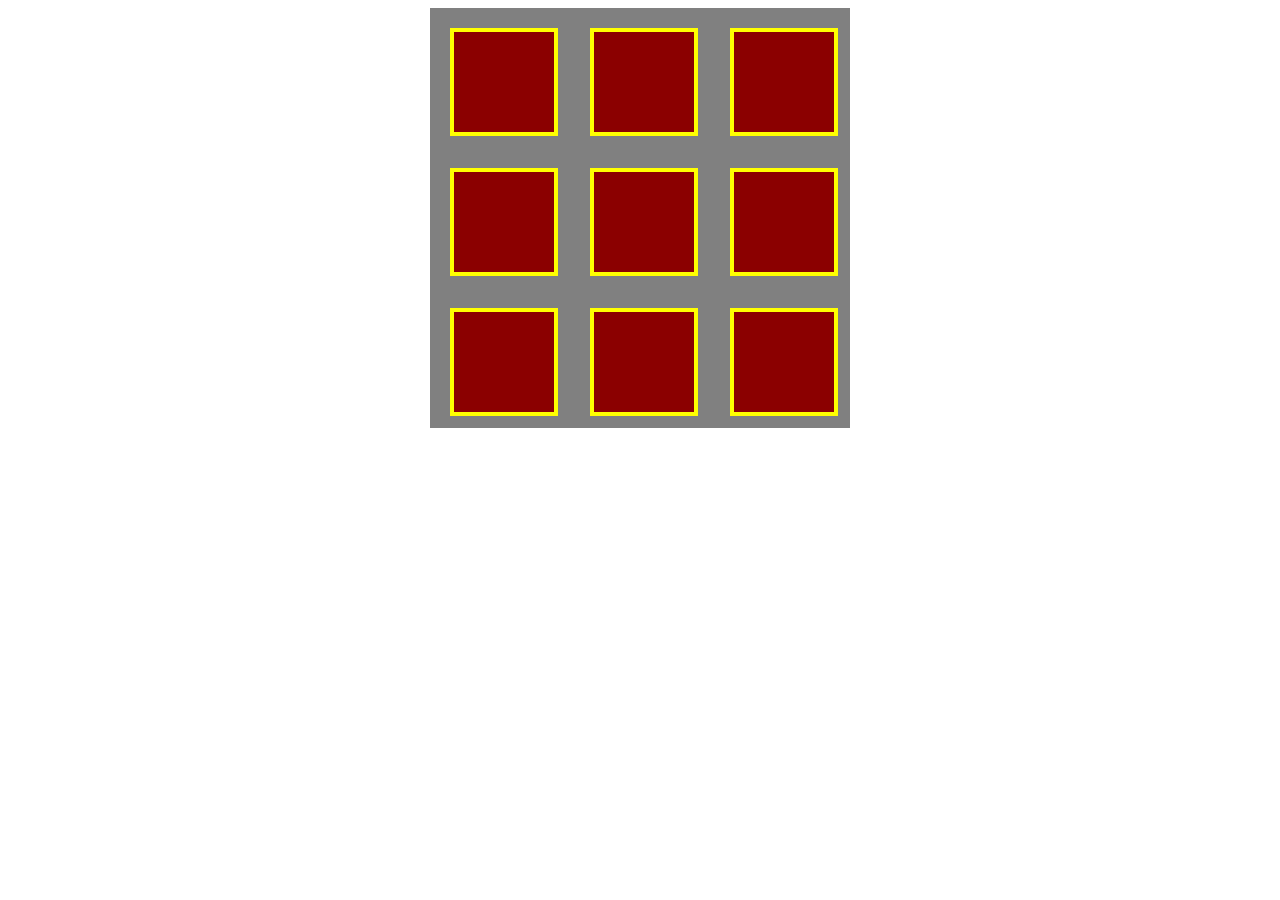
==== audio_sampler.html @ ae4d5a69 "comment" ====
<!DOCTYPE html>
<html lang="en">
<head>
	<meta charset="UTF-8">
	<title>Audio Sampler</title>
	<link rel="stylesheet" href="audio.css">
</head>
<body>
	<div class="wrapper">
	<div class="container">
		
		<div class="audiobutton" id="play1"></div>
		<div class="audiobutton" id="play2"></div>
		<div class="audiobutton" id="play3"></div>
		<div class="audiobutton"></div>
		<div class="audiobutton"></div>
		<div class="audiobutton"></div>
		<div class="audiobutton"></div>
		<div class="audiobutton"></div>
		<div class="audiobutton"></div>

	</div>
	</div>

	<script src="https://ajax.googleapis.com/ajax/libs/jquery/2.2.4/jquery.min.js"></script>
	<script>

	init();

		var createAudio = function(){

			window.newAudio = new Audio();
			newAudio.src = 'sounds/a.wav';

			window.newAudio2 = new Audio();
			newAudio2.src = 'sounds/b.wav';

			window.newAudio3 = new Audio();
			newAudio3.src = 'sounds/c.wav';

		}();


		function init(){

			var playButton = document.getElementById('play1');
			playButton.addEventListener('click', playAudio, false);

			var playButton2 = document.getElementById('play2');
			playButton2.addEventListener('click', playAudio2, false);

			var playButton3 = document.getElementById('play3');
			playButton3.addEventListener('click', playAudio3, false);

			// var pauseButton = document.getElementById('pause');
			// pauseButton.addEventListener('click', pauseAudio, false);

		}

		function playAudio(){
			if (newAudio.paused){
				newAudio.play()
			} else {
				newAudio.pause()
			}
		}

		function playAudio2(){
			if (newAudio2.paused){
				newAudio2.play()
			} else {
				newAudio2.pause()
			}
		}

		function playAudio3(){
			if (newAudio3.paused){
				newAudio3.play()
			} else {
				newAudio3.pause()
			}
		}

		function corners(){
			$('.audiobutton').mouseleave
				$(this).css('border-radius' , '0');
				$(this).css('background-color' , 'darkred');

			
		}

		// function pauseAudio(){

		// 		newAudio.pause();

		// }

	</script>
</body>
</html>
---- audio.css ----
.wrapper{
	width: 420px;
	height: 420px;
	background-color: grey;
	margin: 0 auto;
	text-align: center;
}

.container{
	display: inline-block;
	padding: 20px;
	margin: 0 auto;
	/*GRID*/
	display: grid;
	grid-template-columns: 100px 100px 100px;
	grid-template-rows: 100px 100px 100px;
	grid-gap: 40px;
}

.audiobutton{
	border: 4px solid yellow;
	cursor: pointer;
	background-color: darkred;
	width: 100%;
	height: 100%;
}

.audiobutton:hover{
	transition-duration: 1s;
	background-color: orange;
	border-radius: 45px;
}
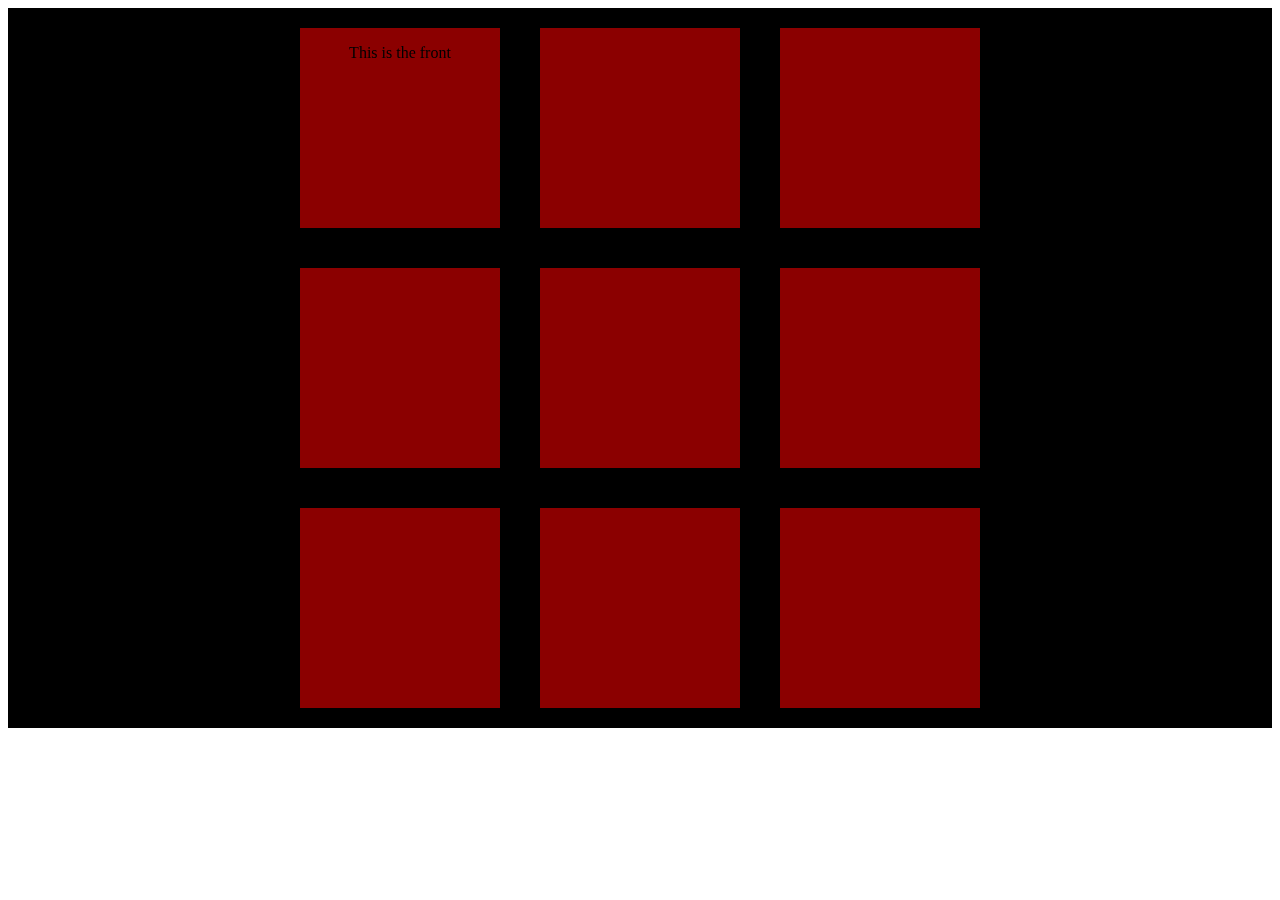
==== commit 259cb861: "added flip" ====
--- a/audio_sampler.html
+++ b/audio_sampler.html
@@ -9,7 +9,16 @@
 	<div class="wrapper">
 	<div class="container">
 		
-		<div class="audiobutton" id="play1"></div>
+		<div class="audiobutton flip-container" ontouchstart="this.classList.toggle('hover');" id="play1">
+			<div class="flipper">
+				<div class="front">
+					<p>This is the front</p>
+				</div>
+				<div class="back">
+					<p>This is the back</p>
+				</div>
+			</div>
+		</div>
 		<div class="audiobutton" id="play2"></div>
 		<div class="audiobutton" id="play3"></div>
 		<div class="audiobutton"></div>
@@ -80,15 +89,6 @@
 				newAudio3.pause()
 			}
 		}
-
-		function corners(){
-			$('.audiobutton').mouseleave
-				$(this).css('border-radius' , '0');
-				$(this).css('background-color' , 'darkred');
-
-			
-		}
-
 		// function pauseAudio(){
 
 		// 		newAudio.pause();
--- a/audio.css
+++ b/audio.css
@@ -1,32 +1,76 @@
 .wrapper{
-	width: 420px;
-	height: 420px;
-	background-color: grey;
-	margin: 0 auto;
+	width: 100%;
+	background-color: black;
+	margin: auto;
 	text-align: center;
+	display: inline-block;
 }
 
 .container{
+	width: 680px;
 	display: inline-block;
 	padding: 20px;
-	margin: 0 auto;
+	margin: auto;
 	/*GRID*/
 	display: grid;
-	grid-template-columns: 100px 100px 100px;
-	grid-template-rows: 100px 100px 100px;
+	grid-template-columns: 200px 200px 200px;
+	grid-template-rows: 200px 200px 200px;
 	grid-gap: 40px;
 }
 
 .audiobutton{
-	border: 4px solid yellow;
 	cursor: pointer;
 	background-color: darkred;
 	width: 100%;
 	height: 100%;
+	transition-duration: 1s;
 }
 
-.audiobutton:hover{
+/*.audiobutton:hover{
 	transition-duration: 1s;
 	background-color: orange;
 	border-radius: 45px;
+}*/
+
+/* entire container, keeps perspective */
+.flip-container {
+	perspective: 1000px;
+}
+	/* flip the pane when hovered */
+	.flip-container:hover .flipper, .flip-container.hover .flipper {
+		transform: rotateY(180deg);
+	}
+
+.flip-container, .front, .back {
+	width: 100%;
+	height: 100%;
+}
+
+/* flip speed goes here */
+.flipper {
+	transition: 0.6s;
+	transform-style: preserve-3d;
+
+	position: relative;
+}
+
+/* hide back of pane during swap */
+.front, .back {
+	backface-visibility: hidden;
+
+	position: absolute;
+	top: 0;
+	left: 0;
+}
+
+/* front pane, placed above back */
+.front {
+	z-index: 2;
+	/* for firefox 31 */
+	transform: rotateY(0deg);
+}
+
+/* back, initially hidden pane */
+.back {
+	transform: rotateY(180deg);
 }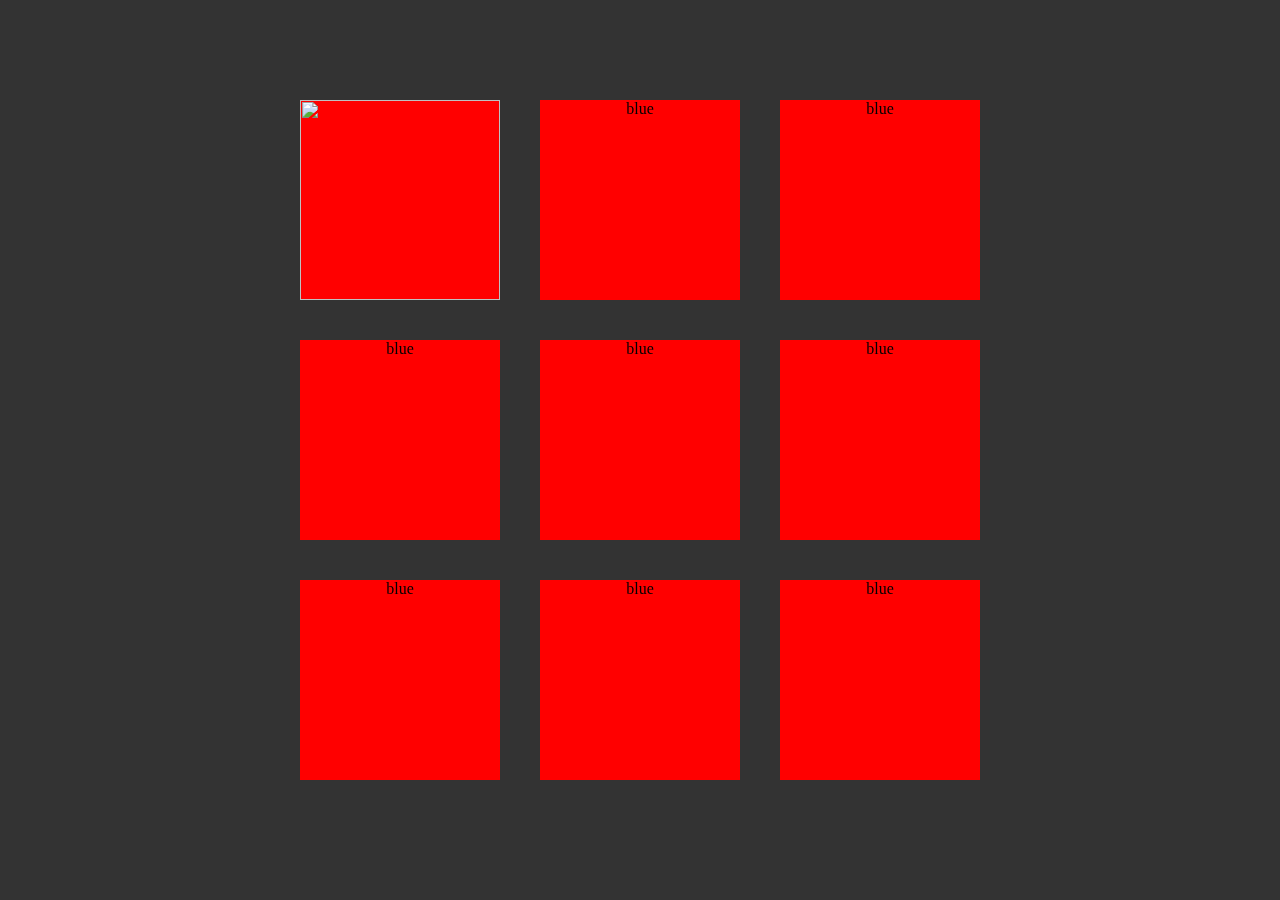
==== commit e3cbfc12: "did flippy shit" ====
--- a/audio_sampler.html
+++ b/audio_sampler.html
@@ -4,29 +4,107 @@
 	<meta charset="UTF-8">
 	<title>Audio Sampler</title>
 	<link rel="stylesheet" href="audio.css">
+	<link rel="stylesheet" type="text/css" href="https://maxcdn.bootstrapcdn.com/font-awesome/4.7.0/css/font-awesome.min.css">
 </head>
 <body>
 	<div class="wrapper">
 	<div class="container">
 		
+		<div class="audiobutton flip-container" ontouchstart="this.classList.toggle('hover');">
+			<div class="flipper">
+				<div class="front">
+					<div class="albumfront"><img class="albumimage" src="https://t6.rbxcdn.com/69a85997fd35c6d1b2691b19089b5289"></div>
+				</div>
+				<div class="back">
+
+					<div class="albumback">
+						<h3 class="songtitle">Song name.mp3</h3>
+						<i class="buttonplay fa-5x fa fa-play" aria-hidden="true" id="play1"></i>
+
+					</div>
+				</div>
+			</div>
+		</div>
+		<div class="audiobutton flip-container" ontouchstart="this.classList.toggle('hover');" id="play2">
+			<div class="flipper">
+				<div class="front">
+					<div class="albumfront">blue</div>
+				</div>
+				<div class="back">
+					<div class="albumback">this is red</div>
+				</div>
+			</div>
+		</div>
+		<div class="audiobutton flip-container" ontouchstart="this.classList.toggle('hover');" id="play3">
+			<div class="flipper">
+				<div class="front">
+					<div class="albumfront">blue</div>
+				</div>
+				<div class="back">
+					<div class="albumback">this is red</div>
+				</div>
+			</div>
+		</div>
 		<div class="audiobutton flip-container" ontouchstart="this.classList.toggle('hover');" id="play1">
 			<div class="flipper">
 				<div class="front">
-					<p>This is the front</p>
+					<div class="albumfront">blue</div>
 				</div>
 				<div class="back">
-					<p>This is the back</p>
+					<div class="albumback">this is red</div>
 				</div>
 			</div>
 		</div>
-		<div class="audiobutton" id="play2"></div>
-		<div class="audiobutton" id="play3"></div>
-		<div class="audiobutton"></div>
-		<div class="audiobutton"></div>
-		<div class="audiobutton"></div>
-		<div class="audiobutton"></div>
-		<div class="audiobutton"></div>
-		<div class="audiobutton"></div>
+		<div class="audiobutton flip-container" ontouchstart="this.classList.toggle('hover');" id="play1">
+			<div class="flipper">
+				<div class="front">
+					<div class="albumfront">blue</div>
+				</div>
+				<div class="back">
+					<div class="albumback">this is red</div>
+				</div>
+			</div>
+		</div>
+		<div class="audiobutton flip-container" ontouchstart="this.classList.toggle('hover');" id="play1">
+			<div class="flipper">
+				<div class="front">
+					<div class="albumfront">blue</div>
+				</div>
+				<div class="back">
+					<div class="albumback">this is red</div>
+				</div>
+			</div>
+		</div>
+		<div class="audiobutton flip-container" ontouchstart="this.classList.toggle('hover');" id="play1">
+			<div class="flipper">
+				<div class="front">
+					<div class="albumfront">blue</div>
+				</div>
+				<div class="back">
+					<div class="albumback">this is red</div>
+				</div>
+			</div>
+		</div>
+		<div class="audiobutton flip-container" ontouchstart="this.classList.toggle('hover');" id="play1">
+			<div class="flipper">
+				<div class="front">
+					<div class="albumfront">blue</div>
+				</div>
+				<div class="back">
+					<div class="albumback">this is red</div>
+				</div>
+			</div>
+		</div>
+		<div class="audiobutton flip-container" ontouchstart="this.classList.toggle('hover');" id="play1">
+			<div class="flipper">
+				<div class="front">
+					<div class="albumfront">blue</div>
+				</div>
+				<div class="back">
+					<div class="albumback">this is red</div>
+				</div>
+			</div>
+		</div>
 
 	</div>
 	</div>
@@ -94,6 +172,17 @@
 		// 		newAudio.pause();
 
 		// }
+		$('.fa-play').click(function(){
+
+			$(this).addClass('fa-pause');
+			$(this).removeClass('fa-play');
+		})
+
+		$('.fa-pause').click(function(){
+
+			$(this).addClass('fa-play');
+			$(this).removeClass('fa-pause');
+		})
 
 	</script>
 </body>
--- a/audio.css
+++ b/audio.css
@@ -1,6 +1,11 @@
+body{
+	margin: 0;
+	background-color: #333333;
+}
+
 .wrapper{
 	width: 100%;
-	background-color: black;
+	background-color: #333333;
 	margin: auto;
 	text-align: center;
 	display: inline-block;
@@ -11,6 +16,7 @@
 	display: inline-block;
 	padding: 20px;
 	margin: auto;
+	margin-top: 80px;
 	/*GRID*/
 	display: grid;
 	grid-template-columns: 200px 200px 200px;
@@ -20,7 +26,7 @@
 
 .audiobutton{
 	cursor: pointer;
-	background-color: darkred;
+	/*background-color: darkred;*/
 	width: 100%;
 	height: 100%;
 	transition-duration: 1s;
@@ -73,4 +79,32 @@
 /* back, initially hidden pane */
 .back {
 	transform: rotateY(180deg);
+}
+
+
+.albumfront{
+	background-color: red;
+	height: 200px;
+}
+
+.albumback{
+	background-color: #D6EBC5;
+	height: 200px;
+}
+
+.albumimage{
+	width: 100%;
+	height: 100%;
+}
+
+.buttonplay{
+	margin-top: 35px;
+	border-radius: 90px;
+	background-color: #D6EBC5;
+}
+
+.songtitle{
+	padding-top: 10px;
+	font-family: sans-serif;
+	margin: 0;
 }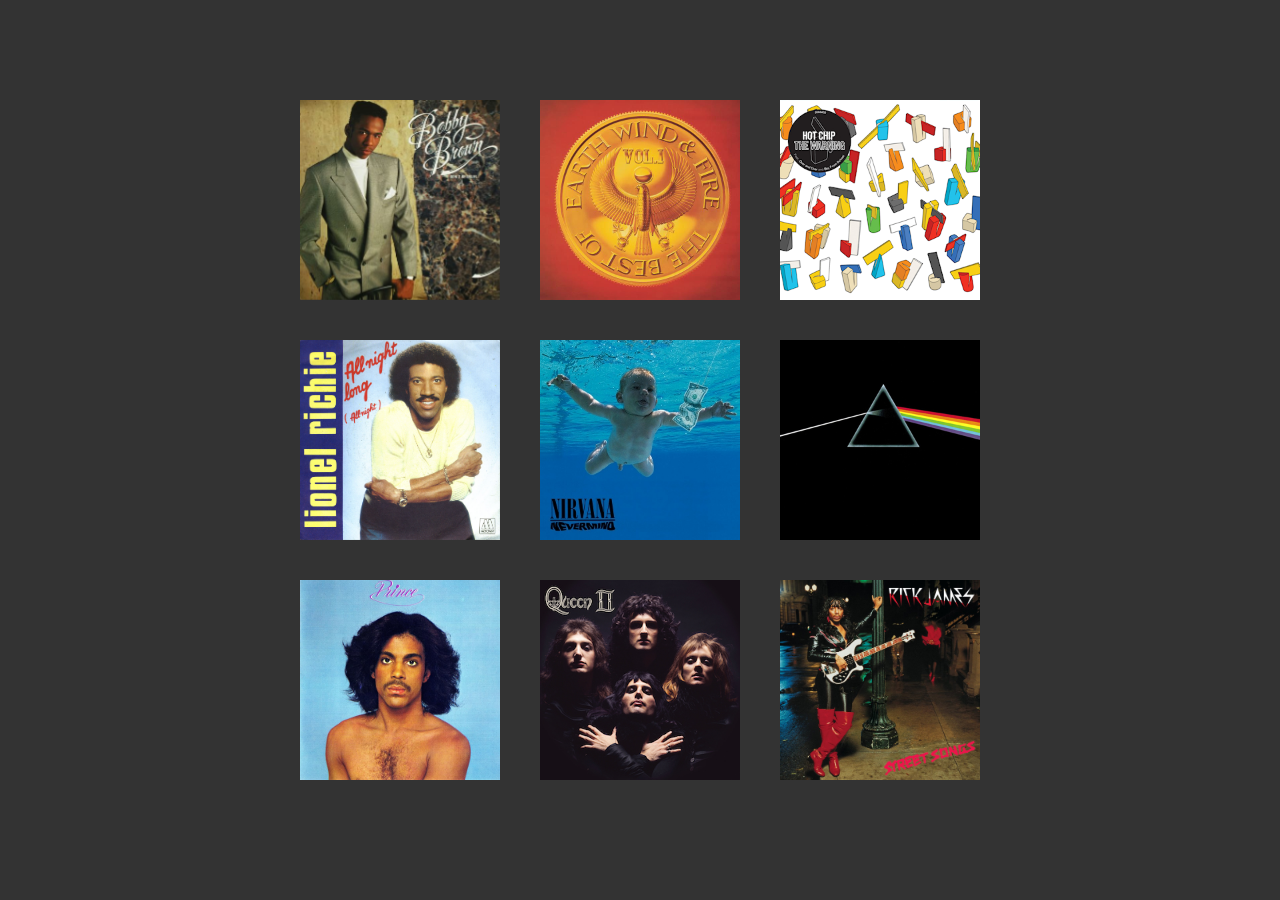
==== commit db6a096e: "added cover art" ====
--- a/audio_sampler.html
+++ b/audio_sampler.html
@@ -13,7 +13,7 @@
 		<div class="audiobutton flip-container" ontouchstart="this.classList.toggle('hover');">
 			<div class="flipper">
 				<div class="front">
-					<div class="albumfront"><img class="albumimage" src="https://t6.rbxcdn.com/69a85997fd35c6d1b2691b19089b5289"></div>
+					<div class="albumfront"><img class="albumimage" src="covers/bobbybrown.jpg"></div>
 				</div>
 				<div class="back">
 
@@ -25,83 +25,123 @@
 				</div>
 			</div>
 		</div>
-		<div class="audiobutton flip-container" ontouchstart="this.classList.toggle('hover');" id="play2">
-			<div class="flipper">
-				<div class="front">
-					<div class="albumfront">blue</div>
-				</div>
-				<div class="back">
-					<div class="albumback">this is red</div>
-				</div>
-			</div>
-		</div>
-		<div class="audiobutton flip-container" ontouchstart="this.classList.toggle('hover');" id="play3">
-			<div class="flipper">
-				<div class="front">
-					<div class="albumfront">blue</div>
-				</div>
-				<div class="back">
-					<div class="albumback">this is red</div>
-				</div>
-			</div>
-		</div>
-		<div class="audiobutton flip-container" ontouchstart="this.classList.toggle('hover');" id="play1">
-			<div class="flipper">
-				<div class="front">
-					<div class="albumfront">blue</div>
-				</div>
-				<div class="back">
-					<div class="albumback">this is red</div>
-				</div>
-			</div>
-		</div>
-		<div class="audiobutton flip-container" ontouchstart="this.classList.toggle('hover');" id="play1">
-			<div class="flipper">
-				<div class="front">
-					<div class="albumfront">blue</div>
-				</div>
-				<div class="back">
-					<div class="albumback">this is red</div>
-				</div>
-			</div>
-		</div>
-		<div class="audiobutton flip-container" ontouchstart="this.classList.toggle('hover');" id="play1">
-			<div class="flipper">
-				<div class="front">
-					<div class="albumfront">blue</div>
-				</div>
-				<div class="back">
-					<div class="albumback">this is red</div>
-				</div>
-			</div>
-		</div>
-		<div class="audiobutton flip-container" ontouchstart="this.classList.toggle('hover');" id="play1">
-			<div class="flipper">
-				<div class="front">
-					<div class="albumfront">blue</div>
-				</div>
-				<div class="back">
-					<div class="albumback">this is red</div>
-				</div>
-			</div>
-		</div>
-		<div class="audiobutton flip-container" ontouchstart="this.classList.toggle('hover');" id="play1">
-			<div class="flipper">
-				<div class="front">
-					<div class="albumfront">blue</div>
-				</div>
-				<div class="back">
-					<div class="albumback">this is red</div>
-				</div>
-			</div>
-		</div>
-		<div class="audiobutton flip-container" ontouchstart="this.classList.toggle('hover');" id="play1">
-			<div class="flipper">
-				<div class="front">
-					<div class="albumfront">blue</div>
-				</div>
-				<div class="back">
-					<div class="albumback">this is red</div>
+		<div class="audiobutton flip-container" ontouchstart="this.classList.toggle('hover');">
+			<div class="flipper">
+				<div class="front">
+					<div class="albumfront"><img class="albumimage" src="covers/earthwindfire.jpg"></div>
+				</div>
+				<div class="back">
+
+					<div class="albumback">
+						<h3 class="songtitle">Song name.mp3</h3>
+						<i class="buttonplay fa-5x fa fa-play" aria-hidden="true" id="play2"></i>
+
+					</div>
+				</div>
+			</div>
+		</div>
+		<div class="audiobutton flip-container" ontouchstart="this.classList.toggle('hover');">
+			<div class="flipper">
+				<div class="front">
+					<div class="albumfront"><img class="albumimage" src="covers/hotchip.png"></div>
+				</div>
+				<div class="back">
+
+					<div class="albumback">
+						<h3 class="songtitle">Song name.mp3</h3>
+						<i class="buttonplay fa-5x fa fa-play" aria-hidden="true" id="play3"></i>
+
+					</div>
+				</div>
+			</div>
+		</div>
+		<div class="audiobutton flip-container" ontouchstart="this.classList.toggle('hover');">
+			<div class="flipper">
+				<div class="front">
+					<div class="albumfront"><img class="albumimage" src="covers/lionelrichie.jpg"></div>
+				</div>
+				<div class="back">
+
+					<div class="albumback">
+						<h3 class="songtitle">Song name.mp3</h3>
+						<i class="buttonplay fa-5x fa fa-play" aria-hidden="true" id="play4"></i>
+
+					</div>
+				</div>
+			</div>
+		</div>
+		<div class="audiobutton flip-container" ontouchstart="this.classList.toggle('hover');">
+			<div class="flipper">
+				<div class="front">
+					<div class="albumfront"><img class="albumimage" src="covers/nirvana.jpg"></div>
+				</div>
+				<div class="back">
+
+					<div class="albumback">
+						<h3 class="songtitle">Song name.mp3</h3>
+						<i class="buttonplay fa-5x fa fa-play" aria-hidden="true" id="play5"></i>
+
+					</div>
+				</div>
+			</div>
+		</div>
+		<div class="audiobutton flip-container" ontouchstart="this.classList.toggle('hover');">
+			<div class="flipper">
+				<div class="front">
+					<div class="albumfront"><img class="albumimage" src="covers/pinkfloyd.png"></div>
+				</div>
+				<div class="back">
+
+					<div class="albumback">
+						<h3 class="songtitle">Song name.mp3</h3>
+						<i class="buttonplay fa-5x fa fa-play" aria-hidden="true" id="play6"></i>
+
+					</div>
+				</div>
+			</div>
+		</div>
+		<div class="audiobutton flip-container" ontouchstart="this.classList.toggle('hover');">
+			<div class="flipper">
+				<div class="front">
+					<div class="albumfront"><img class="albumimage" src="covers/prince.jpg"></div>
+				</div>
+				<div class="back">
+
+					<div class="albumback">
+						<h3 class="songtitle">Song name.mp3</h3>
+						<i class="buttonplay fa-5x fa fa-play" aria-hidden="true" id="play7"></i>
+
+					</div>
+				</div>
+			</div>
+		</div>
+		<div class="audiobutton flip-container" ontouchstart="this.classList.toggle('hover');">
+			<div class="flipper">
+				<div class="front">
+					<div class="albumfront"><img class="albumimage" src="covers/queen2.jpg"></div>
+				</div>
+				<div class="back">
+
+					<div class="albumback">
+						<h3 class="songtitle">Song name.mp3</h3>
+						<i class="buttonplay fa-5x fa fa-play" aria-hidden="true" id="play8"></i>
+
+					</div>
+				</div>
+			</div>
+		</div>
+		<div class="audiobutton flip-container" ontouchstart="this.classList.toggle('hover');">
+			<div class="flipper">
+				<div class="front">
+					<div class="albumfront"><img class="albumimage" src="covers/rickjames.jpg"></div>
+				</div>
+				<div class="back">
+
+					<div class="albumback">
+						<h3 class="songtitle">Song name.mp3</h3>
+						<i class="buttonplay fa-5x fa fa-play" aria-hidden="true" id="play9"></i>
+
+					</div>
 				</div>
 			</div>
 		</div>
